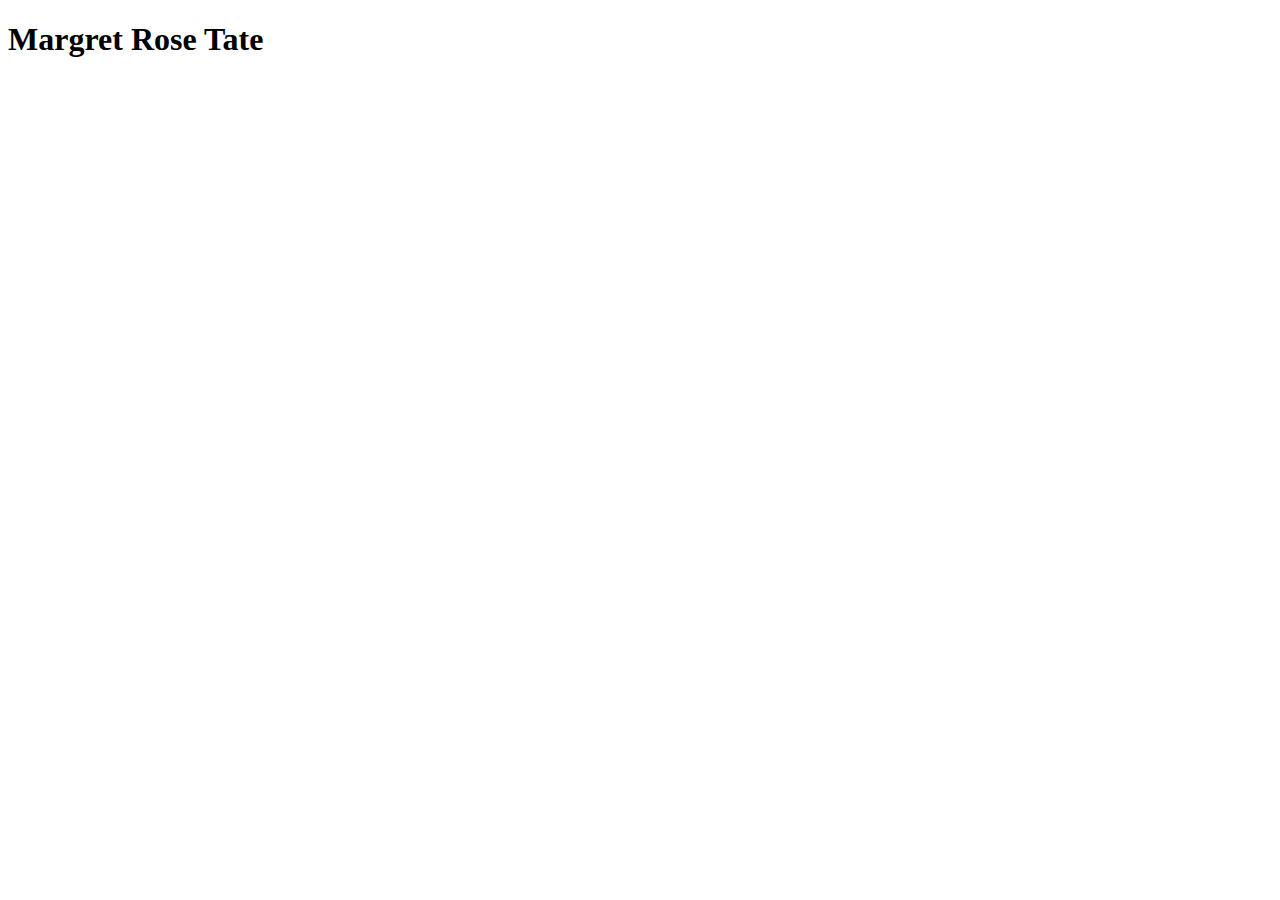
==== index.html @ f2bdf18a "Bio & resume start" ====
<!DOCTYPE html>
<html>
<head>
  <title>Home</title>
  
  <link rel="stylesheet" type="css" href="css/styles.css">
  <link rel="stylesheet" type="css" href="css/grid.css">
  <link rel="stylesheet" type="css" href="css/normalize.css">

  <link href='http://fonts.googleapis.com/css?family=Merriweather:400,700,400italic' rel='stylesheet' type='text/css'>
  <link href='http://fonts.googleapis.com/css?family=Playfair+Display:400italic' rel='stylesheet' type='text/css'>
</head>

<body>
  <h1>Margret Rose Tate</h1>
</body>

</html>
---- css/styles.css ----
body {
	font-family: 'Merriweather', serif;
	width: 90%;
}

h1 {
	font-size: 4em;
	text-align: center;
	font-family: 'Playfair Display', serif;
	font-style: italic;
}

h4 {
	background: #006699;
	color: #fff;
	padding: .5em;
}

table td {
	padding: 7px;
}

.col1 {
	float: left;
	width: 32%;
}

.col2 {
	width: 65%;
	float: right;
}

.clearfix {
  overflow: auto;
}
---- css/grid.css ----
/* Global
================================ */

.grid-container {
	padding-left: 10px;
	padding-right: 10px;
	margin-left: auto;
	margin-right: auto;
}
img {
	width: 100%;
}

/* Media Queries
================================ */

@media (min-width: 1px) and (max-width: 767px)  {
	.grid-container > [class^="grid-"] {
		padding-top: 5px;
		padding-bottom: 5px;
	}
	.hide-mobile {
		display: none;
	}
}

@media (min-width: 768px) {

	/* Columns
	================================ */

	.grid-container > [class^="grid-"] {
		float: left;
		min-height: 1px;
		padding-left: 10px;
		padding-right: 10px;
		margin-left: 2%;
	}
	.grid-container > [class^="grid-"]:first-child {
		margin-left: 0;
	}
	.grid-container > [class^="grid-"]:last-child {
		float: right;
	}

	/* Columns are 65px wide, with 20px gutters
	=========================================== */

	.grid-1 {
		width: 6.5%;
	}
	.grid-2 {
		width: 15%;
	}
	.grid-3 {
		width: 23.5%;
	}
	.grid-4 {
		width: 32%;
	}
	.grid-5 {
		width: 40.5%;
	}
	.grid-6 {
		width: 49%;
	}
	.grid-7 {
		width: 57.5%;
	}
	.grid-8 {
		width: 66%;
	}
	.grid-9 {
		width: 74.5%;
	}
	.grid-10 {
		width: 83%;
	}
	.grid-11 {
		width: 91.5%;
	}
	.grid-12 {
		width: 100%;
	}

	/* Clearfix
	================================ */

	.grid-container:after,
	.group:after {
	  content: " ";
	  display: table;
	  clear: both;
	}
}
@media (min-width: 1200px) {
	.grid-container {
		max-width: 1100px;
	}
}
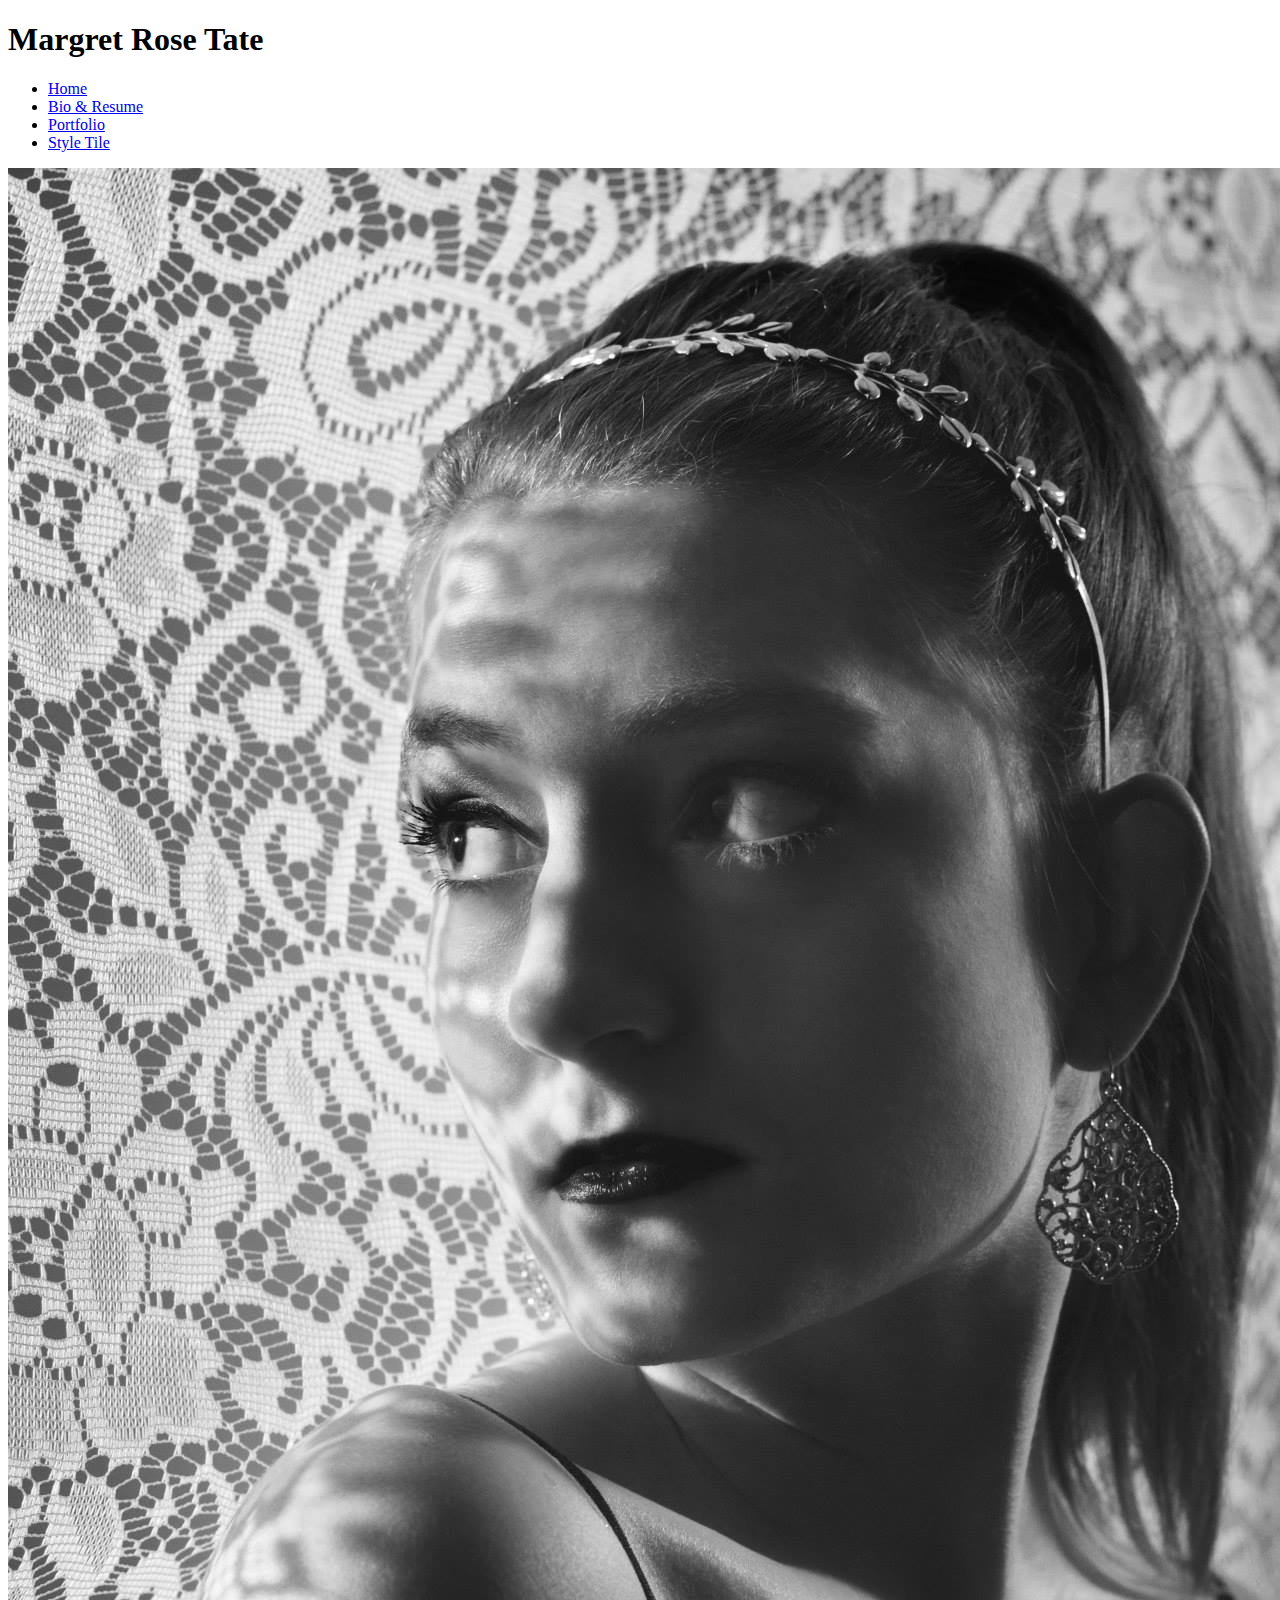
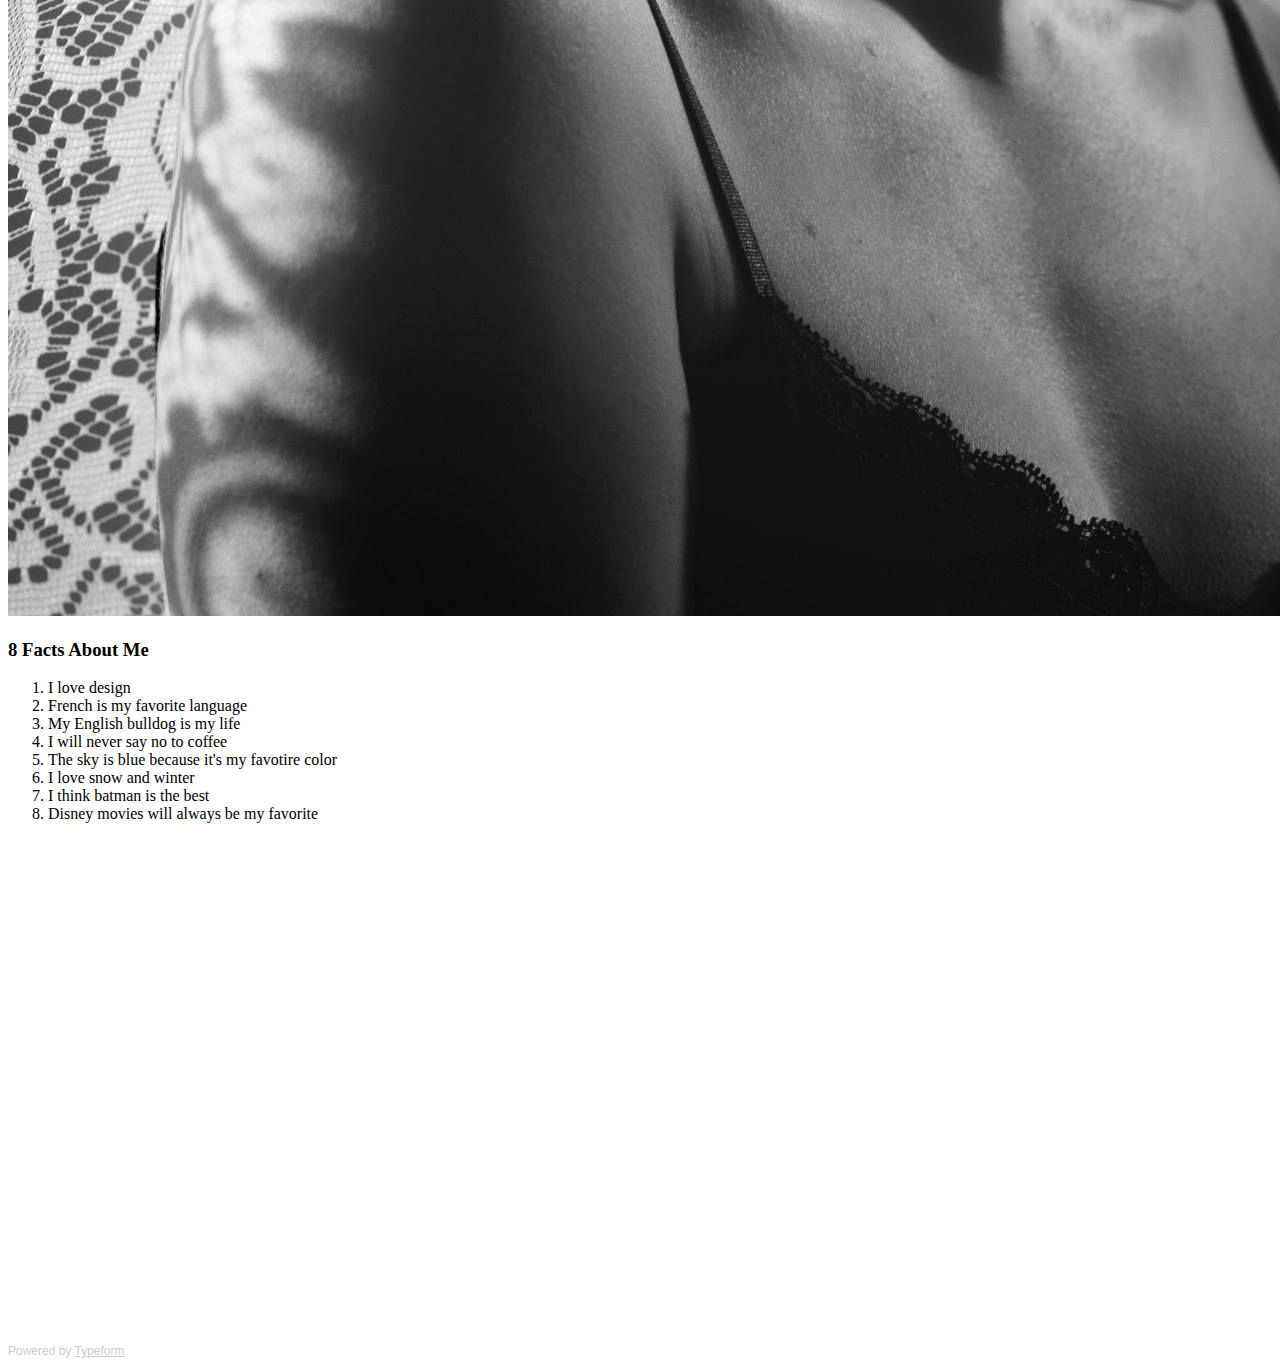
==== commit 07c404ce: "Media Queries" ====
--- a/index.html
+++ b/index.html
@@ -8,11 +8,44 @@
   <link rel="stylesheet" type="css" href="css/normalize.css">
 
   <link href='http://fonts.googleapis.com/css?family=Merriweather:400,700,400italic' rel='stylesheet' type='text/css'>
-  <link href='http://fonts.googleapis.com/css?family=Playfair+Display:400italic' rel='stylesheet' type='text/css'>
+  <link href='http://fonts.googleapis.com/css?family=Petit+Formal+Script' rel='stylesheet' type='text/css'>
 </head>
 
 <body>
+<div class="body">
   <h1>Margret Rose Tate</h1>
+
+  <nav>
+  	<ul>
+  		<li><a href="index.html">Home</a></li>
+  		<li><a href="resume.html">Bio &amp; Resume</a></li>
+  		<li><a href="portfolio.html">Portfolio</a></li>
+  		<li><a href="style-tile.html">Style Tile</a></li>
+  	</ul>
+  </nav>
+  <section class="col1">
+  	<img src="img/Lace2.jpg">
+  </section>
+  <section class="col2">
+  	<h3>8 Facts About Me</h3>
+  	<ol>
+  		<li>I love design</li>
+  		<li>French is my favorite language</li>
+  		<li>My English bulldog is my life</li>
+  		<li>I will never say no to coffee</li>
+  		<li>The sky is blue because it&#39;s my favotire color</li>
+  		<li>I love snow and winter</li>
+  		<li>I think batman is the best</li>
+  		<li>Disney movies will always be my favorite</li>
+  	</ul>
+  </section>
+
+  <!-- Change the width and height values to suit you best -->
+<div class="typeform-widget" data-url="https://margret21.typeform.com/to/bQ2Mvg" data-text="Contact form" style="width:100%;height:500px;"></div>
+<script>(function(){var qs,js,q,s,d=document,gi=d.getElementById,ce=d.createElement,gt=d.getElementsByTagName,id='typef_orm',b='https://s3-eu-west-1.amazonaws.com/share.typeform.com/';if(!gi.call(d,id)){js=ce.call(d,'script');js.id=id;js.src=b+'widget.js';q=gt.call(d,'script')[0];q.parentNode.insertBefore(js,q)}})()</script>
+    <div style="font-family: Sans-Serif;font-size: 12px;color: #999;opacity: 0.5; padding-top: 5px;">Powered by <a href="http://www.typeform.com/?utm_campaign=typeform_bQ2Mvg&amp;utm_source=website&amp;utm_medium=typeform&amp;utm_content=typeform-embedded&amp;utm_term=English" style="color: #999" target="_blank">Typeform</a></div>
+
+</div>
 </body>
 
 </html>--- a/css/styles.css
+++ b/css/styles.css
@@ -1,23 +1,73 @@
 body {
 	font-family: 'Merriweather', serif;
-	width: 90%;
+	background-image: url("../img/bg.png");
 }
 
-h1 {
-	font-size: 4em;
+.body {
+	width: 90%;
+	margin: auto;
+}
+
+.body h1 {
+	font-size: 3em;
 	text-align: center;
-	font-family: 'Playfair Display', serif;
+	font-family: 'Petit Formal Script', cursive;
 	font-style: italic;
 }
 
 h4 {
-	background: #006699;
+	background: #1682B0;
 	color: #fff;
 	padding: .5em;
 }
 
 table td {
-	padding: 7px;
+	padding: 10px;
+}
+
+ol li {
+	line-height: 2em;
+}
+
+.col1 img {
+	border-radius: 10%;
+}
+
+/* NAVIGATION */
+
+nav ul {
+	list-style-type: none;
+	padding: 0;
+	width: 100%;
+	display: inline-block;
+	background: #1682B0;
+}
+
+nav li {
+	display: inline;
+	float: left;
+	padding: .5em;
+}
+
+nav a {
+	color: #fff;
+	text-decoration: none;
+}
+
+nav a:hover {
+
+}
+
+
+/* Columns */
+.col1 p {
+	border-bottom: dashed #1682B0;
+	padding-bottom: 15px;
+}
+
+.col2 p {
+	border-left: dashed #1682B0;
+	padding-left: 25px;
 }
 
 .col1 {
@@ -33,3 +83,70 @@
 .clearfix {
   overflow: auto;
 }
+
+/* Contact */
+.typeform-widget {
+	padding: 10px 0;
+}
+
+
+/* MEDIA */
+
+/* Large Desktop minimum */
+@media (min-width: 1025px) {
+	.body {
+		width: 70%;
+	}
+}
+
+
+/* Desktop (Standard) */
+@media (max-width: 1024px ){
+
+}
+
+
+/* Tablet  */
+@media (max-width: 768px ) {
+
+	.col1, .col2 {
+		float: none;
+		width: 100%
+	}
+	.col2 p{
+		border: none;
+		padding-left: 0;
+	}
+	.col1 img {
+		width: 60%;
+		height: 60%;
+		display: block;
+		margin: 0 auto;
+	}
+}
+
+
+/* Mobile (Landscape) */
+@media (max-width: 480px ) {
+
+	.col1, .col2 {
+		float: none;
+		width: 100%
+	}
+	.col2 p{
+		border: none;
+		padding-left: 0;
+	}
+	nav li {
+		width: 100%;
+		text-align: center;
+	}
+}
+
+
+
+
+
+
+
+
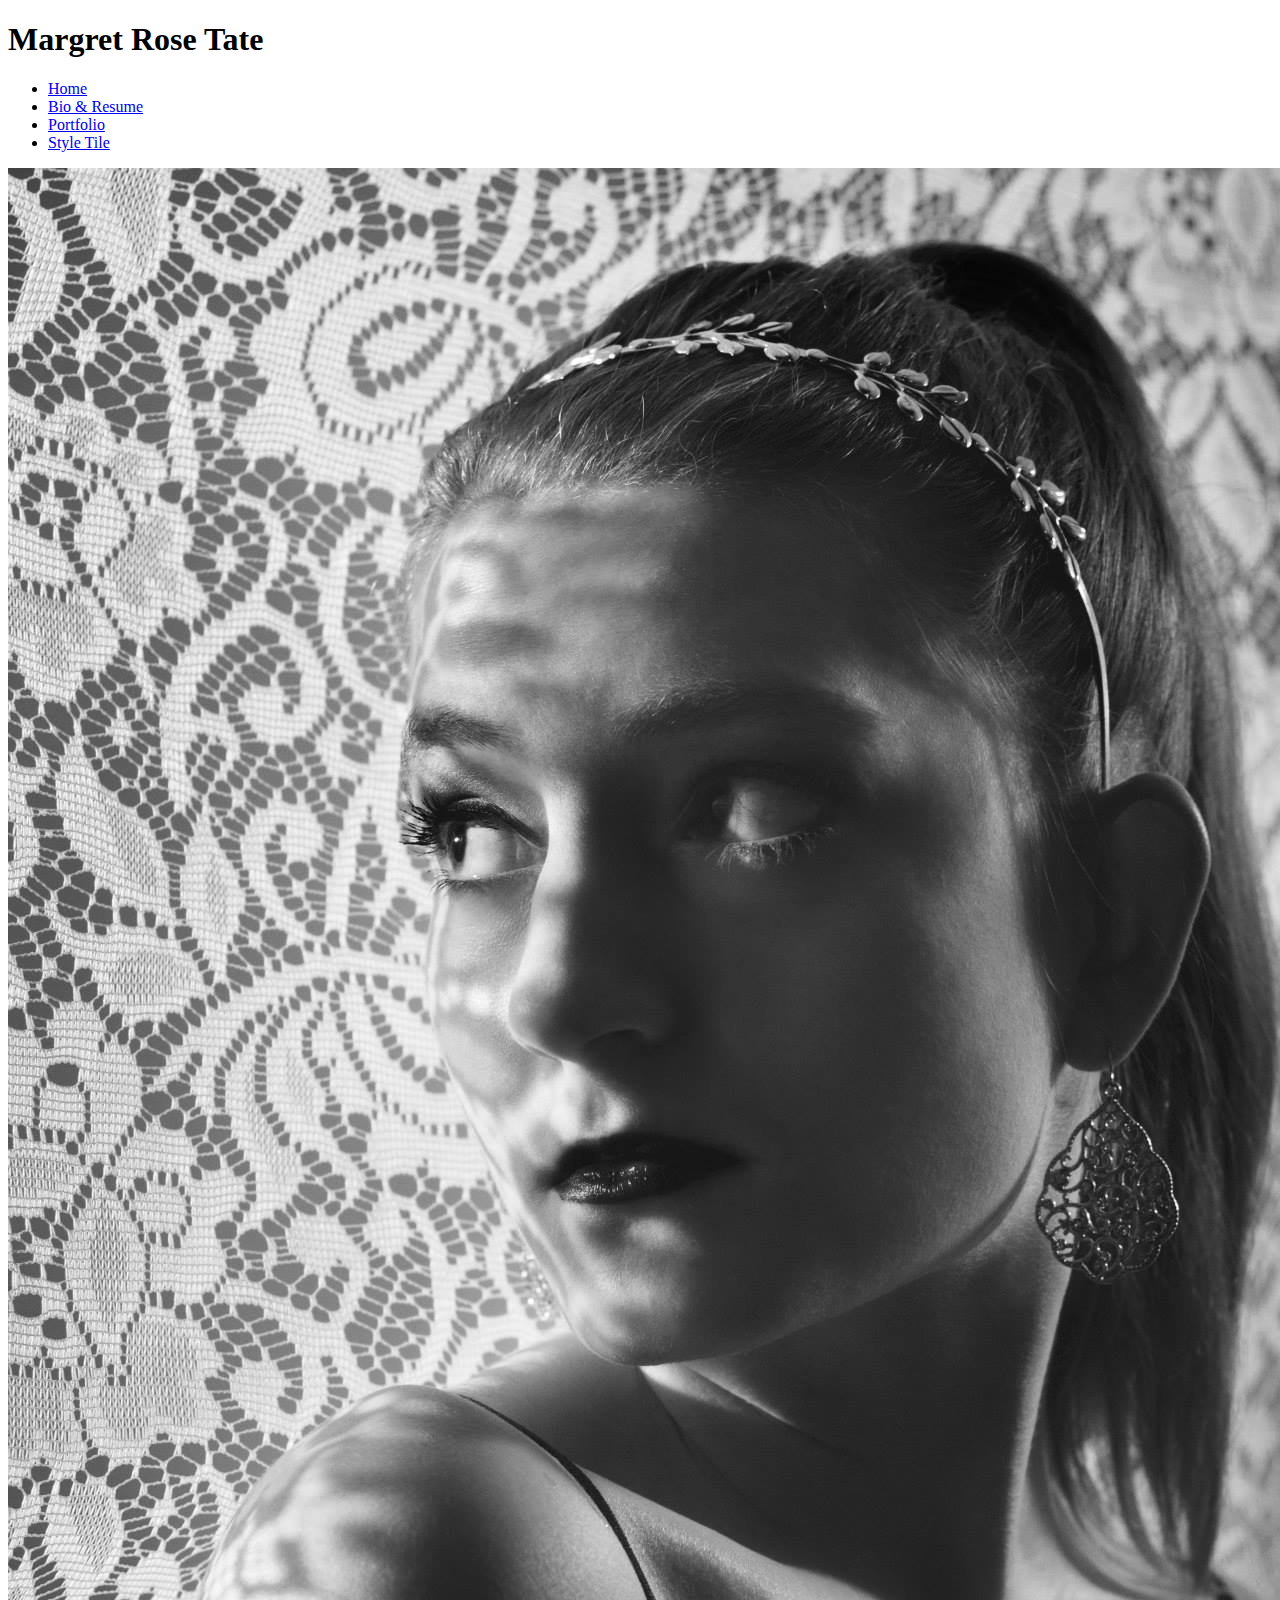
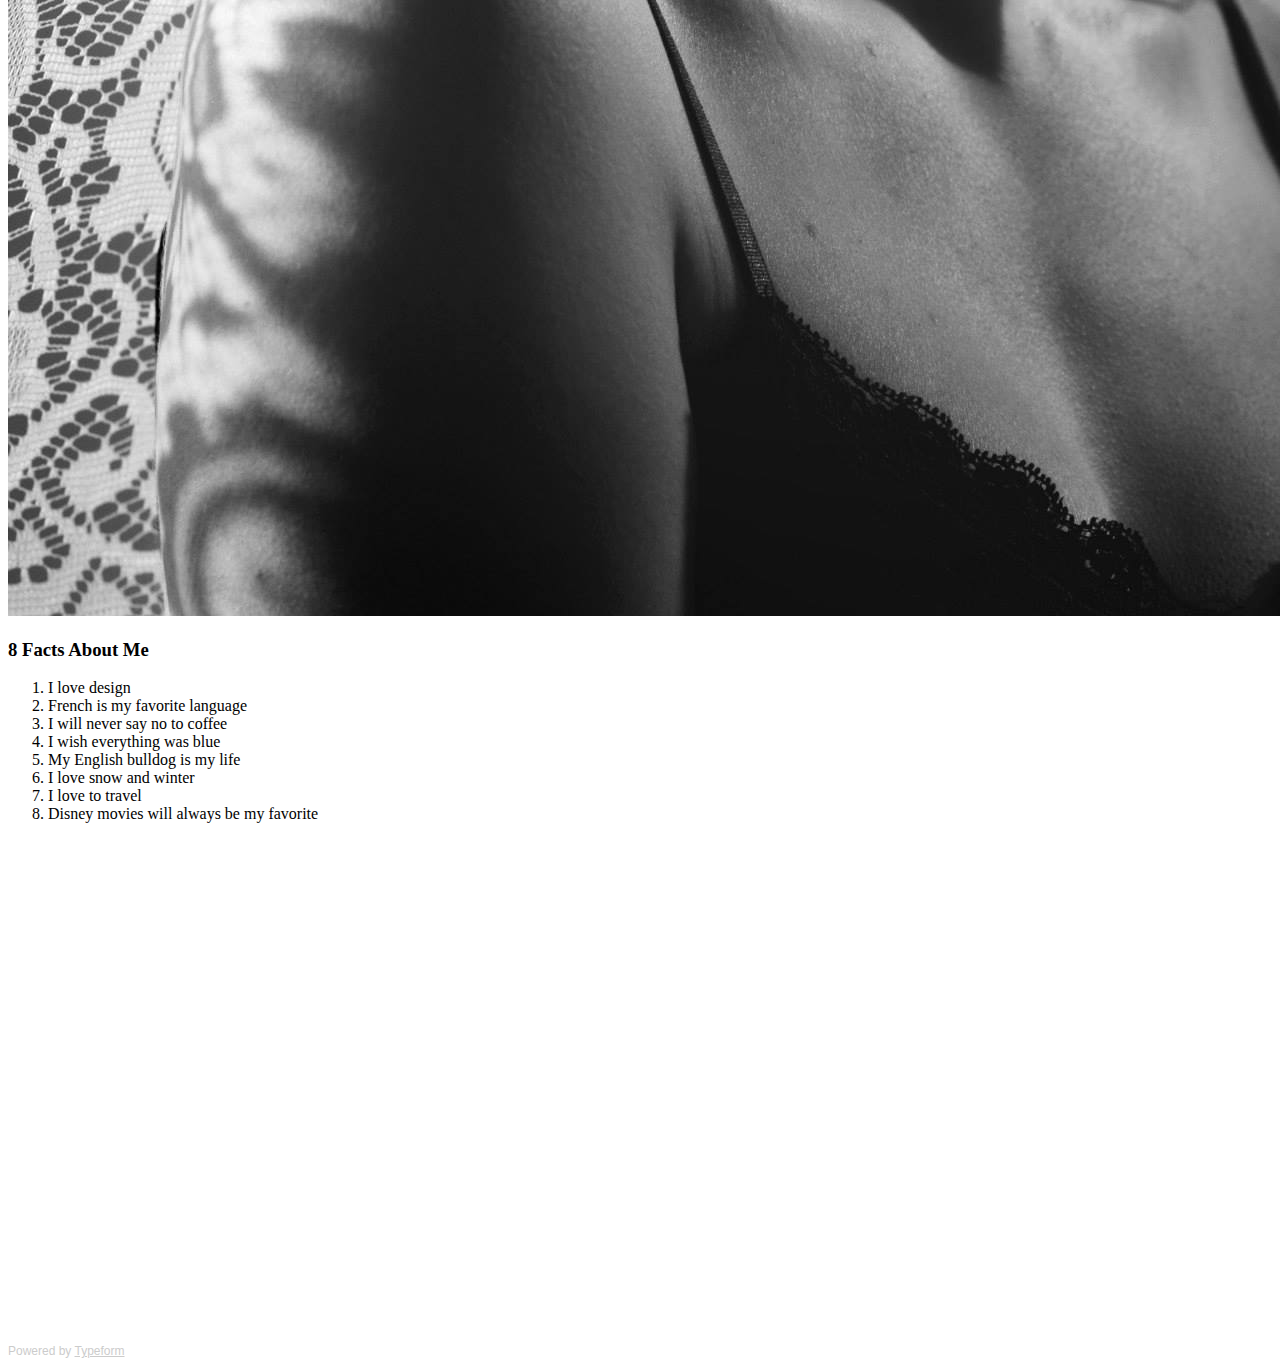
==== commit ae341947: "Small Changes" ====
--- a/index.html
+++ b/index.html
@@ -17,8 +17,10 @@
 
   <nav>
   	<ul>
-  		<li><a href="index.html">Home</a></li>
-  		<li><a href="resume.html">Bio &amp; Resume</a></li>
+  		<li><a href="index.html">Home</a>
+      </li>
+  		<li><a href="resume.html">Bio &amp; Resume</a>
+      </li>
   		<li><a href="portfolio.html">Portfolio</a></li>
   		<li><a href="style-tile.html">Style Tile</a></li>
   	</ul>
@@ -27,21 +29,21 @@
   	<img src="img/Lace2.jpg">
   </section>
   <section class="col2">
-  	<h3>8 Facts About Me</h3>
+  	<h3 id="facts">8 Facts About Me</h3>
   	<ol>
   		<li>I love design</li>
   		<li>French is my favorite language</li>
+  		<li>I will never say no to coffee</li>
+  		<li>I wish everything was blue</li>
   		<li>My English bulldog is my life</li>
-  		<li>I will never say no to coffee</li>
-  		<li>The sky is blue because it&#39;s my favotire color</li>
-  		<li>I love snow and winter</li>
-  		<li>I think batman is the best</li>
+      <li>I love snow and winter</li>
+  		<li>I love to travel</li>
   		<li>Disney movies will always be my favorite</li>
   	</ul>
   </section>
 
   <!-- Change the width and height values to suit you best -->
-<div class="typeform-widget" data-url="https://margret21.typeform.com/to/bQ2Mvg" data-text="Contact form" style="width:100%;height:500px;"></div>
+<div class="typeform-widget" data-url="https://margret21.typeform.com/to/bQ2Mvg" data-text="Contact form" style="width:100%;height:500px;" id ="contact"></div>
 <script>(function(){var qs,js,q,s,d=document,gi=d.getElementById,ce=d.createElement,gt=d.getElementsByTagName,id='typef_orm',b='https://s3-eu-west-1.amazonaws.com/share.typeform.com/';if(!gi.call(d,id)){js=ce.call(d,'script');js.id=id;js.src=b+'widget.js';q=gt.call(d,'script')[0];q.parentNode.insertBefore(js,q)}})()</script>
     <div style="font-family: Sans-Serif;font-size: 12px;color: #999;opacity: 0.5; padding-top: 5px;">Powered by <a href="http://www.typeform.com/?utm_campaign=typeform_bQ2Mvg&amp;utm_source=website&amp;utm_medium=typeform&amp;utm_content=typeform-embedded&amp;utm_term=English" style="color: #999" target="_blank">Typeform</a></div>
 
--- a/css/styles.css
+++ b/css/styles.css
@@ -1,3 +1,6 @@
+/*http://line25.com/tutorials/how-to-create-a-pure-css-dropdown-menu
+http://demosthenes.info/blog/58/CSS-and-Images-Simple-Roll-over-Image-Gallery*/
+
 body {
 	font-family: 'Merriweather', serif;
 	background-image: url("../img/bg.png");
@@ -46,7 +49,7 @@
 nav li {
 	display: inline;
 	float: left;
-	padding: .5em;
+	padding: .5em 1em;
 }
 
 nav a {
@@ -55,9 +58,10 @@
 }
 
 nav a:hover {
-
-}
-
+	color: #1682B0;
+	background: #fff;
+	padding: .5em
+}
 
 /* Columns */
 .col1 p {
@@ -89,6 +93,92 @@
 	padding: 10px 0;
 }
 
+/* GALLERY */
+body { 
+  margin: 0;
+	font-family: 'Merriweather', serif;
+} 
+dl#simple-gallery { 
+  position: relative;
+  font-size: 0;
+  padding-top: 3rem;
+  padding-bottom: 8rem;
+}
+dl#simple-gallery dt{
+  width: 12.5%;
+  min-width: 50px;
+  cursor: pointer;
+}
+dl#simple-gallery dt img { 
+  width: 100%;
+  height: auto;
+}
+dl#simple-gallery dt:hover+dd, dl#simple-gallery dt:focus+dd { 
+  opacity:1;
+}
+dl#simple-gallery dd { 
+  position: absolute;
+  top: 3rem;
+  left: 10%;
+  opacity: 0;
+  transition: .7s opacity;
+  text-align: center;
+  font-size: 1.4rem;
+  font-style: italic;
+  color: #000;
+  padding-left: 0;
+  width: auto;
+
+}
+dl#simple-gallery dd img{
+  box-shadow:0 0 8px rgba(0,0,0,0.3);
+  display:block;
+  margin-bottom: 1rem;
+}
+
+.horizontal {
+	width: 100%;
+ 	height: auto;
+}
+
+.verticle {
+	width: auto;
+ 	height: 700px;
+}
+
+/* STYLE-TILE */
+
+section {
+	margin: 20px 0;
+}
+ 
+.color-1,
+.color-2,
+.color-3,
+.pattern-1, 
+.imagery-1,
+.imagery-2,
+.imagery-3 {
+	border: 1px solid #000;
+	float: left;
+	margin: 0 10px;
+	height: 50px;
+	width: 50px;
+}
+
+.color-1 {
+	background: #000;
+}
+.color-2 {
+	background: #1682B0;
+}
+.color-3 {
+	background: #fff;
+}
+.pattern-1 {
+	background-image: url('../img/bg.png');
+}
+
 
 /* MEDIA */
 
@@ -96,6 +186,9 @@
 @media (min-width: 1025px) {
 	.body {
 		width: 70%;
+	}
+	dl#simple-gallery {
+		margin: auto;
 	}
 }
 
